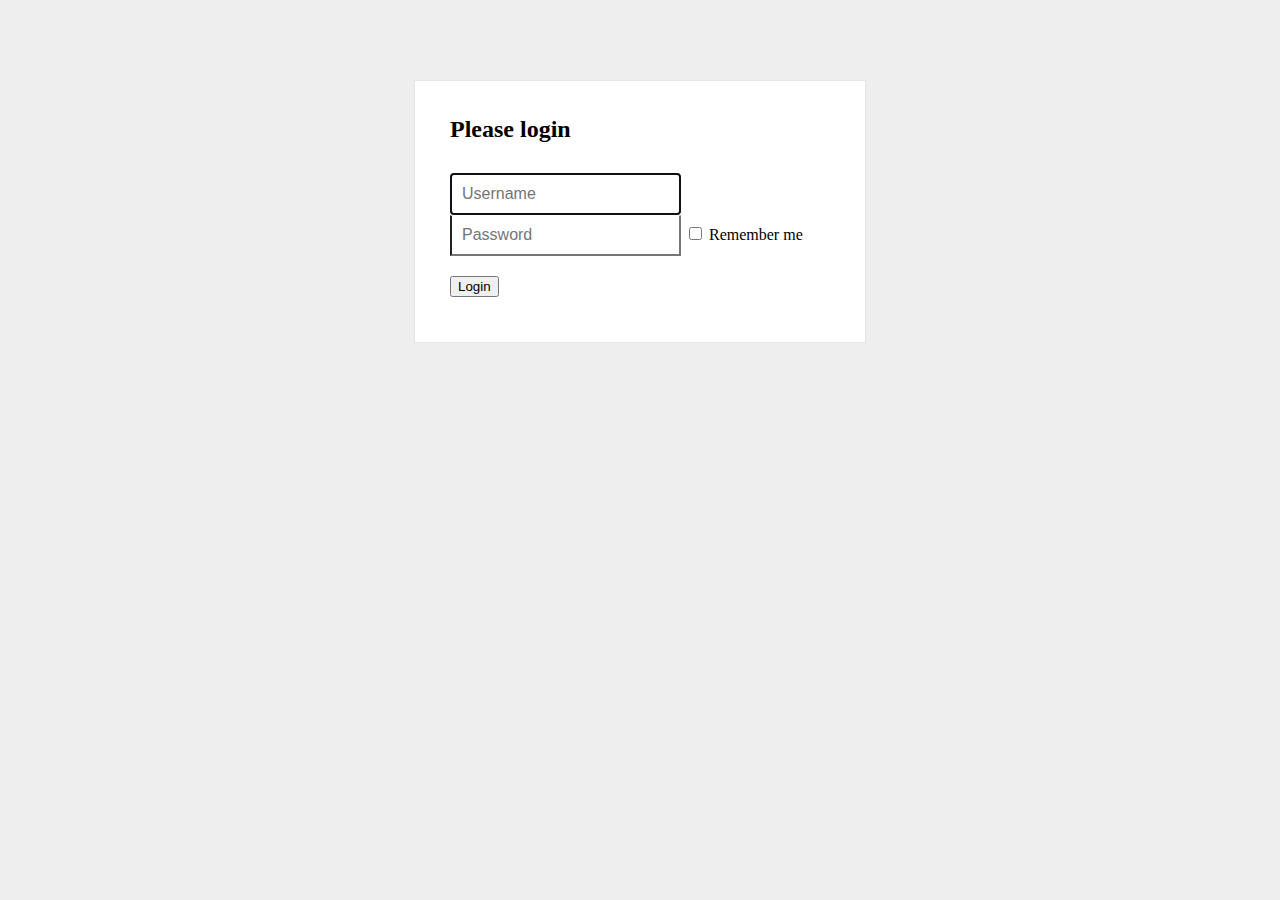
==== login.html @ 3d510ec7 "started with a login" ====
<!DOCTYPE html>
<html>
<head>
  <meta content="text/html;charset=utf-8" http-equiv="Content-Type">
  <meta content="utf-8" http-equiv="encoding">

  <link rel="stylesheet" type="text/css" href="css/login.css">

  <script language="JavaScript" type="text/javascript" src="/js/jquery-1.2.6.min.js"></script>
  <script language="JavaScript" type="text/javascript" src="/js/jquery-ui-personalized-1.5.2.packed.js"></script>

  <!-- Bootstrap -->
  <!-- <script type="text/javascript" src="js/bootstrap.min.js"></script> -->
  <link rel="stylesheet" href="https://maxcdn.bootstrapcdn.com/bootstrap/3.3.6/css/bootstrap.min.css" integrity="sha384-1q8mTJOASx8j1Au+a5WDVnPi2lkFfwwEAa8hDDdjZlpLegxhjVME1fgjWPGmkzs7" crossorigin="anonymous">
  <!-- Optional Bootstrap theme
  <link rel="stylesheet" href="https://maxcdn.bootstrapcdn.com/bootstrap/3.3.6/css/bootstrap-theme.min.css" integrity="sha384-fLW2N01lMqjakBkx3l/M9EahuwpSfeNvV63J5ezn3uZzapT0u7EYsXMjQV+0En5r" crossorigin="anonymous">
  -->
  <script type="text/javascript" src="js/login.js"></script>
  <!--<script language="JavaScript" type="text/javascript" src="/js/login.js"></script>-->


  <title>Login</title>
</head>
<body>
  <div class="wrapper">
    <form name="form-signin" class="form-signin" onsubmit="onSubmitForm()">
      <h2 class="form-signin-heading"> Please login</h2>
      <input type="text" class="form-control" name="username" placeholder="Username" required="" autofocus="" />
      <input type="password" class="form-control" name="password" placeholder="Password" required=""/>
      <label class="checkbox">
        <input type="checkbox" value="remember-me" id="rememberMe" name="rememberMe"> Remember me
      </label>
      <button class="btn btn-lg btn-primary btn-block" type="submit">Login</button>
    </form>
  </div>
</body>
---- css/login.css ----
body {
	background: #eee !important;
}

.wrapper {
	margin-top: 80px;
  margin-bottom: 80px;
}

.form-signin {
  max-width: 380px;
  padding: 15px 35px 45px;
  margin: 0 auto;
  background-color: #fff;
  border: 1px solid rgba(0,0,0,0.1);

  .form-signin-heading,
	.checkbox {
	  margin-bottom: 30px;
	}

	.checkbox {
	  font-weight: normal;
	}

	.form-control {
	  position: relative;
	  font-size: 16px;
	  height: auto;
	  padding: 10px;
		@include box-sizing(border-box);

		&:focus {
		  z-index: 2;
		}
	}

	input[type="text"] {
	  margin-bottom: -1px;
	  border-bottom-left-radius: 0;
	  border-bottom-right-radius: 0;
	}

	input[type="password"] {
	  margin-bottom: 20px;
	  border-top-left-radius: 0;
	  border-top-right-radius: 0;
	}
}
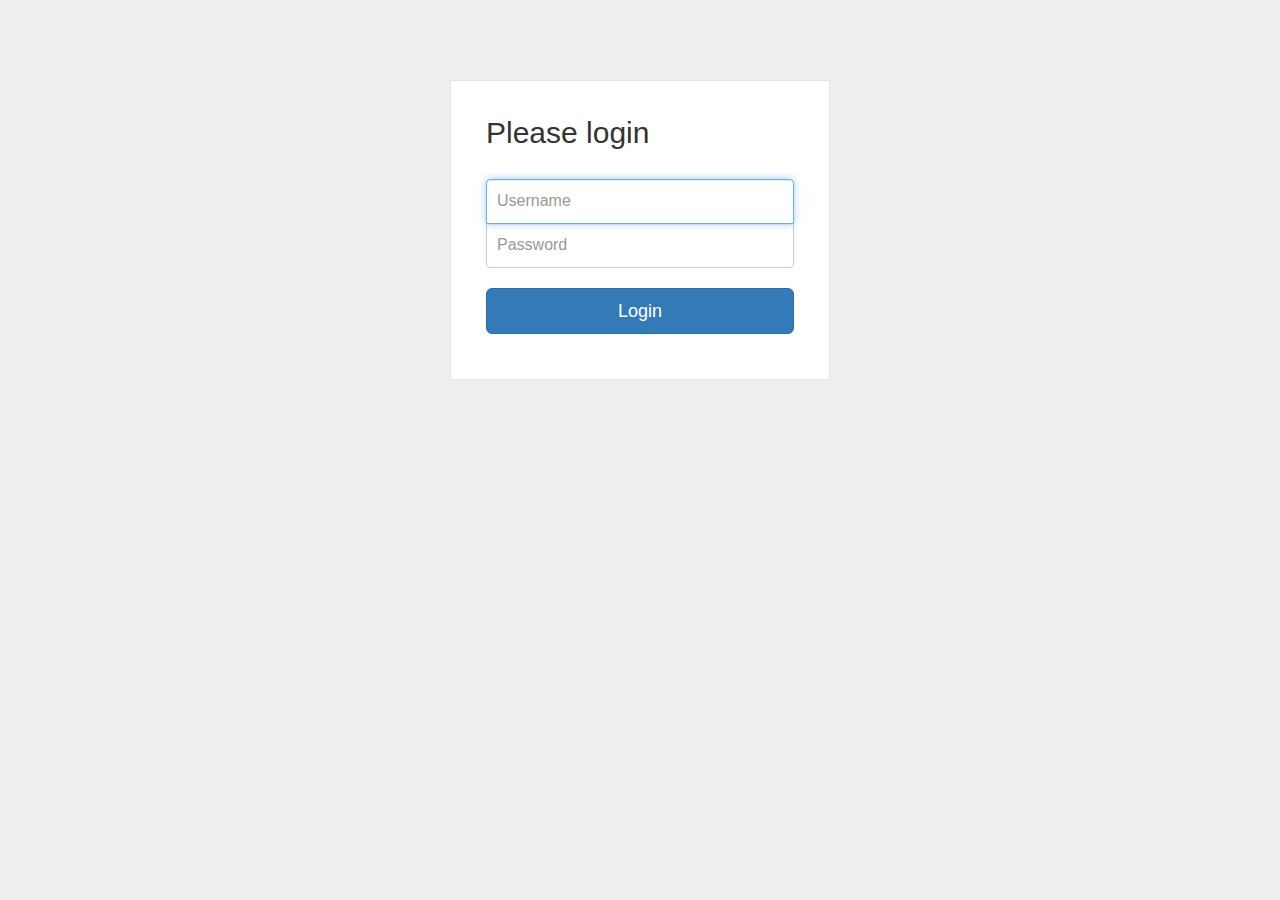
==== commit 1f212fa2: "fixed chrilles buggy crapcode" ====
--- a/login.html
+++ b/login.html
@@ -6,16 +6,17 @@
 
   <link rel="stylesheet" type="text/css" href="css/login.css">
 
-  <script language="JavaScript" type="text/javascript" src="/js/jquery-1.2.6.min.js"></script>
-  <script language="JavaScript" type="text/javascript" src="/js/jquery-ui-personalized-1.5.2.packed.js"></script>
+  <script language="JavaScript" type="text/javascript" src="js/jquery-2.2.0.min.js"></script>
+  
 
   <!-- Bootstrap -->
   <!-- <script type="text/javascript" src="js/bootstrap.min.js"></script> -->
-  <link rel="stylesheet" href="https://maxcdn.bootstrapcdn.com/bootstrap/3.3.6/css/bootstrap.min.css" integrity="sha384-1q8mTJOASx8j1Au+a5WDVnPi2lkFfwwEAa8hDDdjZlpLegxhjVME1fgjWPGmkzs7" crossorigin="anonymous">
+  <!-- <link rel="stylesheet" href="https://maxcdn.bootstrapcdn.com/bootstrap/3.3.6/css/bootstrap.min.css" integrity="sha384-1q8mTJOASx8j1Au+a5WDVnPi2lkFfwwEAa8hDDdjZlpLegxhjVME1fgjWPGmkzs7" crossorigin="anonymous"> -->
+  <link rel="stylesheet" type="text/css" href="css/bootstrap.min.css">
   <!-- Optional Bootstrap theme
   <link rel="stylesheet" href="https://maxcdn.bootstrapcdn.com/bootstrap/3.3.6/css/bootstrap-theme.min.css" integrity="sha384-fLW2N01lMqjakBkx3l/M9EahuwpSfeNvV63J5ezn3uZzapT0u7EYsXMjQV+0En5r" crossorigin="anonymous">
   -->
-  <script type="text/javascript" src="js/login.js"></script>
+  
   <!--<script language="JavaScript" type="text/javascript" src="/js/login.js"></script>-->
 
 
@@ -23,14 +24,17 @@
 </head>
 <body>
   <div class="wrapper">
-    <form name="form-signin" class="form-signin" onsubmit="onSubmitForm()">
-      <h2 class="form-signin-heading"> Please login</h2>
+    <form name="form-signin" class="form-signin">
+      <h2 class="form-signin-heading">Please login</h2>
       <input type="text" class="form-control" name="username" placeholder="Username" required="" autofocus="" />
       <input type="password" class="form-control" name="password" placeholder="Password" required=""/>
-      <label class="checkbox">
+<!--       <label class="checkbox">
         <input type="checkbox" value="remember-me" id="rememberMe" name="rememberMe"> Remember me
-      </label>
-      <button class="btn btn-lg btn-primary btn-block" type="submit">Login</button>
+      </label> -->
+      <button class="btn btn-lg btn-primary btn-block" type="submit" id="submit">Login</button>
     </form>
   </div>
+<script type="text/javascript" src="js/login.js"></script>
+  
 </body>
+</html>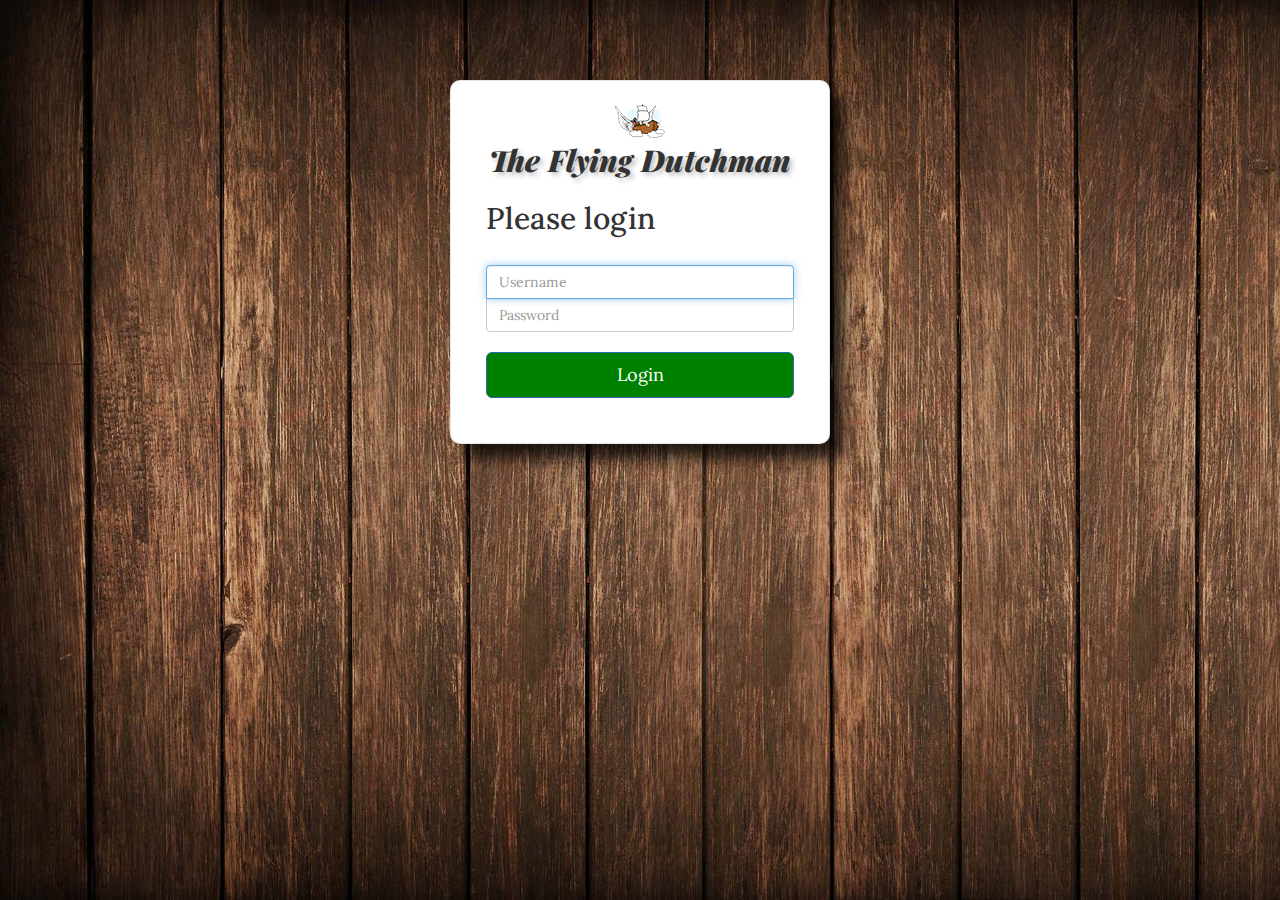
==== commit 0d64c78b: "login interface changes" ====
--- a/login.html
+++ b/login.html
@@ -1,12 +1,15 @@
 <!DOCTYPE html>
 <html>
 <head>
-  <meta content="text/html;charset=utf-8" http-equiv="Content-Type">
-  <meta content="utf-8" http-equiv="encoding">
-
-  <link rel="stylesheet" type="text/css" href="css/login.css">
-
-  <script language="JavaScript" type="text/javascript" src="js/jquery-2.2.0.min.js"></script>
+    <meta content="text/html;charset=utf-8" http-equiv="Content-Type">
+    <meta content="utf-8" http-equiv="encoding">
+    
+    <link href='https://fonts.googleapis.com/css?family=Playfair+Display:900italic,400italic' rel='stylesheet' type='text/css'>
+    <link href='https://fonts.googleapis.com/css?family=Lora:400,400italic,700,700italic' rel='stylesheet' type='text/css'>
+    
+    <link rel="stylesheet" type="text/css" href="css/login.css">
+    
+    <script language="JavaScript" type="text/javascript" src="js/jquery-2.2.0.min.js"></script>
   
 
   <!-- Bootstrap -->
@@ -24,8 +27,10 @@
 </head>
 <body>
   <div class="wrapper">
-    <form name="form-signin" class="form-signin">
-      <h2 class="form-signin-heading">Please login</h2>
+      
+      <form name="form-signin" class="form-signin">
+          <div class="bannerTitle"><img src="img/logo.png" /><span>The Flying Dutchman</span></div>
+          <h2 class="form-signin-heading">Please login</h2>
       <input type="text" class="form-control" name="username" placeholder="Username" required="" autofocus="" />
       <input type="password" class="form-control" name="password" placeholder="Password" required=""/>
 <!--       <label class="checkbox">
--- a/css/login.css
+++ b/css/login.css
@@ -1,49 +1,63 @@
 body {
-	background: #eee !important;
+    background-image: url(../img/background.jpg);
+    background-color: #481f02;
+    background-attachment: fixed;
+    background-size: cover;
+    font-family: 'Lora', serif !important;
 }
-
+.bannerTitle{
+    text-align: center;
+    font-family: 'Playfair Display', serif;
+    font-weight: 900;
+    font-style:italic;
+    font-size: 30px;
+    text-shadow: 3px 3px 5px rgba(0,0,0,0.25);
+}
+.bannerTitle span{
+    display: block;
+}
 .wrapper {
-	margin-top: 80px;
-  margin-bottom: 80px;
+    margin-top: 80px;
+    margin-bottom: 80px;
 }
-
+.wrapper > form{
+    border-radius: 10px;
+    box-shadow: 15px 15px 15px rgba(0,0,0,0.76);
+}
+.wrapper .btn{
+    background-color: green;
+}
 .form-signin {
   max-width: 380px;
   padding: 15px 35px 45px;
   margin: 0 auto;
   background-color: #fff;
   border: 1px solid rgba(0,0,0,0.1);
+}
+.form-signin-heading, .checkbox {
+	  margin-bottom: 30px;
+}
+.checkbox {
+	  font-weight: normal;
+}
 
-  .form-signin-heading,
-	.checkbox {
-	  margin-bottom: 30px;
-	}
-
-	.checkbox {
-	  font-weight: normal;
-	}
-
-	.form-control {
-	  position: relative;
-	  font-size: 16px;
-	  height: auto;
-	  padding: 10px;
-		@include box-sizing(border-box);
-
-		&:focus {
-		  z-index: 2;
-		}
-	}
-
-	input[type="text"] {
-	  margin-bottom: -1px;
-	  border-bottom-left-radius: 0;
-	  border-bottom-right-radius: 0;
-	}
-
-	input[type="password"] {
-	  margin-bottom: 20px;
-	  border-top-left-radius: 0;
-	  border-top-right-radius: 0;
-	}
+.form-control {
+    position: relative;
+    font-size: 16px;
+    height: auto;
+    padding: 10px;
+    @include box-sizing(border-box);
+    &:focus {
+        z-index: 2;
+    }
 }
+input[type="text"] {
+    margin-bottom: -1px;
+    border-bottom-left-radius: 0;
+    border-bottom-right-radius: 0;
+}
+input[type="password"] {
+    margin-bottom: 20px;
+    border-top-left-radius: 0;
+    border-top-right-radius: 0;
+}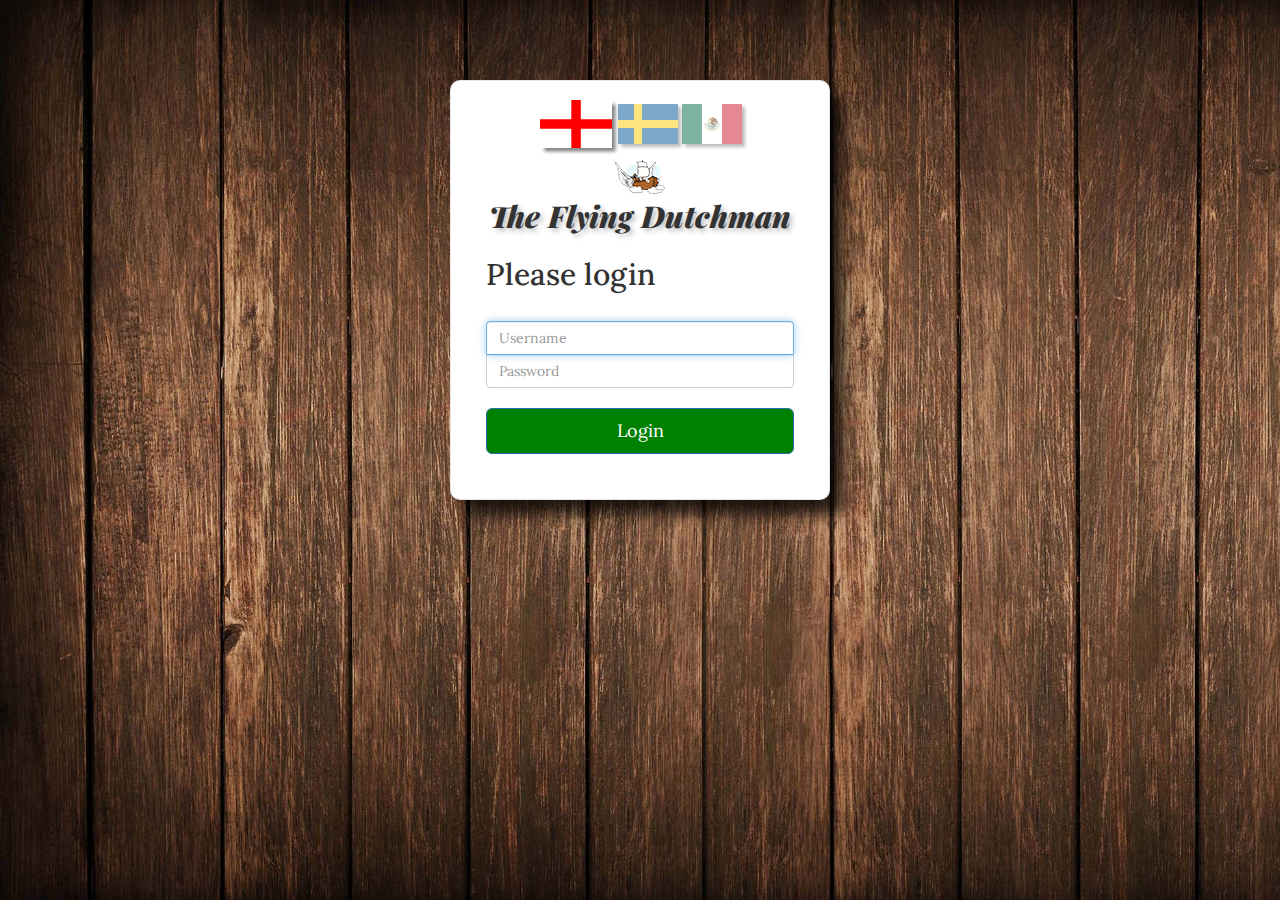
==== commit 3811ccae: "Language support" ====
--- a/login.html
+++ b/login.html
@@ -8,7 +8,8 @@
     <link href='https://fonts.googleapis.com/css?family=Lora:400,400italic,700,700italic' rel='stylesheet' type='text/css'>
     
     <link rel="stylesheet" type="text/css" href="css/login.css">
-    
+    <link rel="stylesheet" type="text/css" href="css/lang.css">
+
     <script language="JavaScript" type="text/javascript" src="js/jquery-2.2.0.min.js"></script>
   
 
@@ -23,23 +24,28 @@
   <!--<script language="JavaScript" type="text/javascript" src="/js/login.js"></script>-->
 
 
-  <title>Login</title>
+  <title data-lang="Login">Login</title>
 </head>
 <body>
   <div class="wrapper">
-      
       <form name="form-signin" class="form-signin">
-          <div class="bannerTitle"><img src="img/logo.png" /><span>The Flying Dutchman</span></div>
-          <h2 class="form-signin-heading">Please login</h2>
+          <div class="chooseLanguage">
+              <img data-langButton="english" src="languages/English.png" alt="English language" />
+              <img data-langButton="swedish" src="languages/Swedish.png" alt="Swedish language" />
+              <img data-langButton="spanish" src="languages/Spanish.png" alt="Spanish language" />
+          </div>
+          <div class="bannerTitle"><img src="img/logo.png" /><span data-lang="The_Flying_Dutchman">The Flying Dutchman</span></div>
+          <h2 class="form-signin-heading" data-lang="Please_login">Please login</h2>
       <input type="text" class="form-control" name="username" placeholder="Username" required="" autofocus="" />
       <input type="password" class="form-control" name="password" placeholder="Password" required=""/>
 <!--       <label class="checkbox">
         <input type="checkbox" value="remember-me" id="rememberMe" name="rememberMe"> Remember me
       </label> -->
-      <button class="btn btn-lg btn-primary btn-block" type="submit" id="submit">Login</button>
+      <button class="btn btn-lg btn-primary btn-block" type="submit" id="submit" data-lang="Login">Login</button>
     </form>
   </div>
 <script type="text/javascript" src="js/login.js"></script>
-  
+<script type="text/javascript" src="js/lang.js"></script>
+
 </body>
 </html>--- a/css/lang.css
+++ b/css/lang.css
@@ -0,0 +1,19 @@
+@charset "UTF-8";
+.chooseLanguage {
+    text-align: center;
+}
+.chooseLanguage img{
+    box-shadow: 3px 3px 3px rgba(0,0,0,0.5);
+    opacity: 0.5;
+    cursor: pointer;
+}
+.chooseLanguage img:hover{
+    box-shadow: 3px 3px 3px rgba(0,0,0,1);
+    opacity: 1;
+}
+.chooseLanguage img.active{
+    opacity: 1;
+    -webkit-transform: scale(1.2,1.2); /* Safari */
+    transform: scale(1.2,1.2);
+    margin: 8px;
+}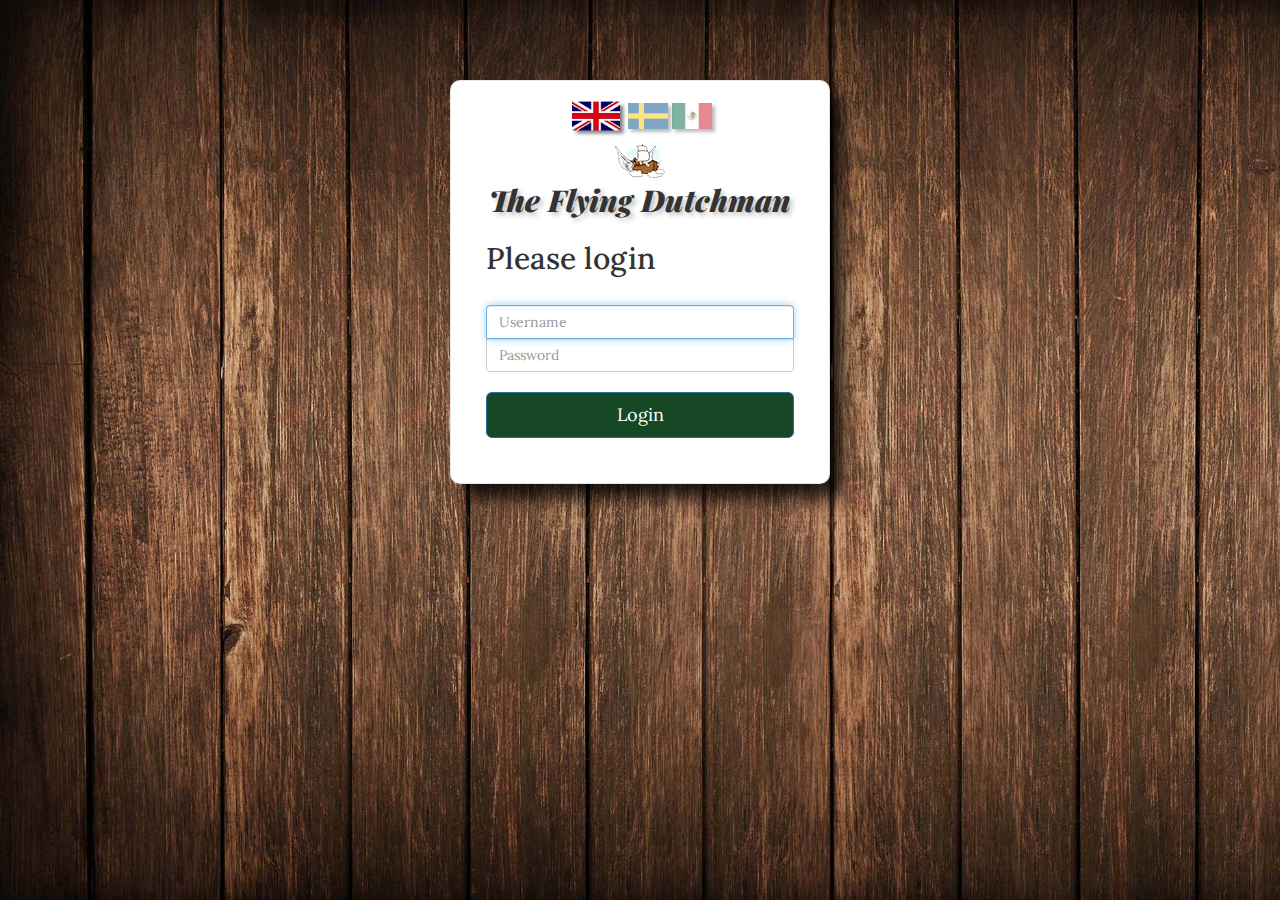
==== commit 3bf6823f: "Language update" ====
--- a/login.html
+++ b/login.html
@@ -36,8 +36,8 @@
           </div>
           <div class="bannerTitle"><img src="img/logo.png" /><span data-lang="The_Flying_Dutchman">The Flying Dutchman</span></div>
           <h2 class="form-signin-heading" data-lang="Please_login">Please login</h2>
-      <input type="text" class="form-control" name="username" placeholder="Username" required="" autofocus="" />
-      <input type="password" class="form-control" name="password" placeholder="Password" required=""/>
+      <input type="text" class="form-control" name="username" data-lang-attr='{"placeholder":"Username"}' placeholder="Username" required="" autofocus="" />
+      <input type="password" class="form-control" name="password" data-lang-attr='{"placeholder":"Password"}' placeholder="Password" required=""/>
 <!--       <label class="checkbox">
         <input type="checkbox" value="remember-me" id="rememberMe" name="rememberMe"> Remember me
       </label> -->
@@ -45,6 +45,9 @@
     </form>
   </div>
 <script type="text/javascript" src="js/login.js"></script>
+  <script type="text/javascript" src="languages/english_object.js"></script>
+  <script type="text/javascript" src="languages/spanish_object.js"></script>
+  <script type="text/javascript" src="languages/swedish_object.js"></script>
 <script type="text/javascript" src="js/lang.js"></script>
 
 </body>
--- a/css/login.css
+++ b/css/login.css
@@ -25,7 +25,7 @@
     box-shadow: 15px 15px 15px rgba(0,0,0,0.76);
 }
 .wrapper .btn{
-    background-color: green;
+    background-color: rgba(17, 68, 33, 0.98);
 }
 .form-signin {
   max-width: 380px;
@@ -60,4 +60,4 @@
     margin-bottom: 20px;
     border-top-left-radius: 0;
     border-top-right-radius: 0;
-}+}
--- a/css/lang.css
+++ b/css/lang.css
@@ -6,6 +6,8 @@
     box-shadow: 3px 3px 3px rgba(0,0,0,0.5);
     opacity: 0.5;
     cursor: pointer;
+    width: 40px;
+    height: auto;
 }
 .chooseLanguage img:hover{
     box-shadow: 3px 3px 3px rgba(0,0,0,1);
@@ -16,4 +18,7 @@
     -webkit-transform: scale(1.2,1.2); /* Safari */
     transform: scale(1.2,1.2);
     margin: 8px;
-}+}
+.navbar-nav>li{
+  float: right;
+}
